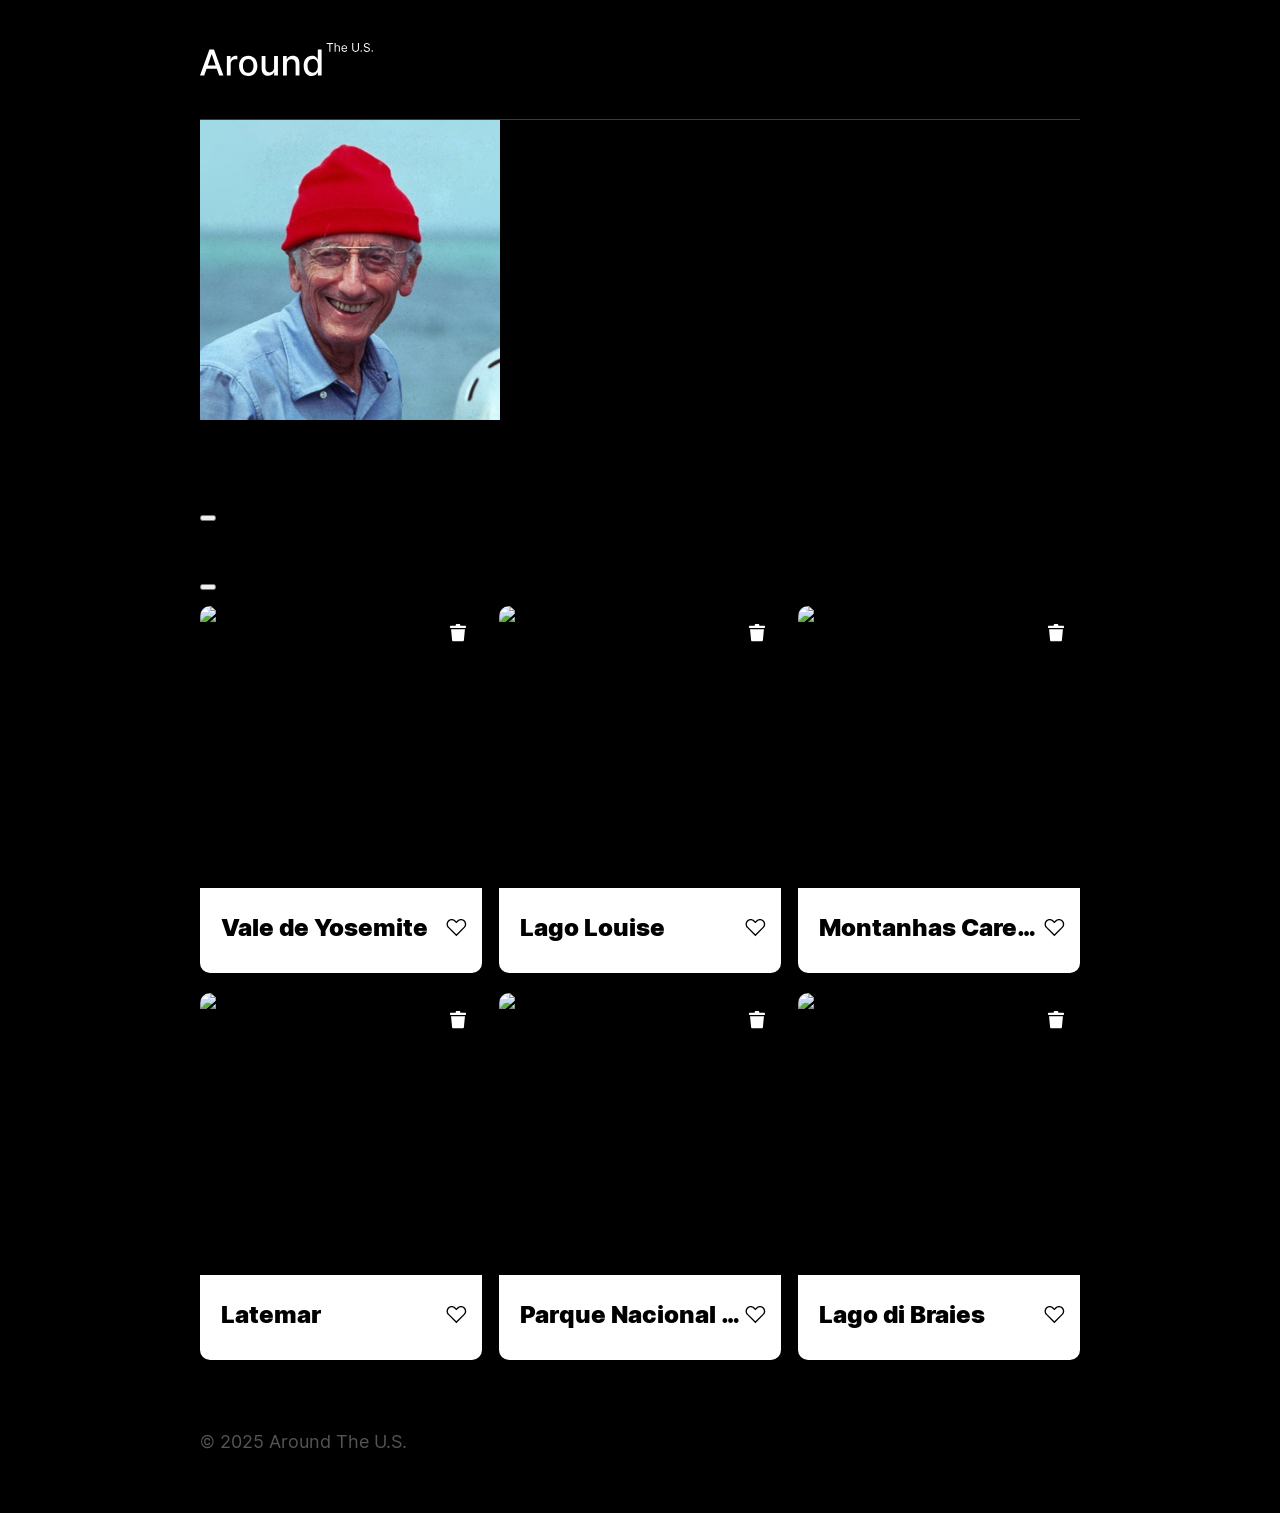
==== index.html @ 090f6848 "Initial commit" ====
<!DOCTYPE html>
<html lang="pt">
  <head>
    <meta charset="UTF-8" />
    <meta content="width=device-width, initial-scale=1.0" name="viewport" />
    <meta content="ie=edge" http-equiv="X-UA-Compatible" />
    <title>Around The U.S.</title>
    <link href="./pages/index.css" rel="stylesheet" />
  </head>
  <body class="page">
    <div class="page__content">
      <header class="header page__section">
        <img
          alt="Logotipo Around The U.S."
          class="logo header__logo"
          src="./images/logo.svg"
        />
      </header>
      <main class="content">
        <section class="profile page__section">
          <img class="profile__image" src="./images/avatar.jpg" alt="Avatar" />
          <div class="profile__info">
            <h1 class="profile__title">Jacques Cousteau</h1>
            <button
              aria-label="Editar perfil"
              class="profile__edit-button"
              type="button"
            ></button>
            <p class="profile__description">Explorador</p>
          </div>
          <button
            aria-label="Adicionar cartão"
            class="profile__add-button"
            type="button"
          ></button>
        </section>
        <section class="cards page__section">
          <ul class="cards__list">
            <li class="card">
              <img
                class="card__image"
                src="https://practicum-content.s3.us-west-1.amazonaws.com/web-code/moved_yosemite.jpg"
                alt="Vale de Yosemite"
              />
              <button
                aria-label="Excluir cartão"
                class="card__delete-button"
                type="button"
              ></button>
              <div class="card__description">
                <h2 class="card__title">Vale de Yosemite</h2>
                <button
                  aria-label="Botão de curtir"
                  class="card__like-button"
                  type="button"
                ></button>
              </div>
            </li>
            <li class="card">
              <img
                class="card__image"
                src="https://practicum-content.s3.us-west-1.amazonaws.com/web-code/moved_lake-louise.jpg"
                alt="Lago Louise"
              />
              <button
                aria-label="Excluir cartão"
                class="card__delete-button"
                type="button"
              ></button>
              <div class="card__description">
                <h2 class="card__title">Lago Louise</h2>
                <button
                  aria-label="Botão de curtir"
                  class="card__like-button"
                  type="button"
                ></button>
              </div>
            </li>
            <li class="card">
              <img
                class="card__image"
                src="https://practicum-content.s3.us-west-1.amazonaws.com/web-code/moved_bald-mountains.jpg"
                alt="Montanhas Carecas"
              />
              <button
                aria-label="Excluir cartão"
                class="card__delete-button"
                type="button"
              ></button>
              <div class="card__description">
                <h2 class="card__title">Montanhas Carecas</h2>
                <button
                  aria-label="Botão de curtir"
                  class="card__like-button"
                  type="button"
                ></button>
              </div>
            </li>
            <li class="card">
              <img
                class="card__image"
                src="https://practicum-content.s3.us-west-1.amazonaws.com/web-code/moved_latemar.jpg"
                alt="Latemar"
              />
              <button
                aria-label="Excluir cartão"
                class="card__delete-button"
                type="button"
              ></button>
              <div class="card__description">
                <h2 class="card__title">Latemar</h2>
                <button
                  aria-label="Botão de curtir"
                  class="card__like-button"
                  type="button"
                ></button>
              </div>
            </li>
            <li class="card">
              <img
                class="card__image"
                src="https://practicum-content.s3.us-west-1.amazonaws.com/web-code/moved_vanoise.jpg"
                alt="Parque Nacional da Vanoise"
              />
              <button
                aria-label="Excluir cartão"
                class="card__delete-button"
                type="button"
              ></button>
              <div class="card__description">
                <h2 class="card__title">Parque Nacional da Vanoise</h2>
                <button
                  aria-label="Botão de curtir"
                  class="card__like-button"
                  type="button"
                ></button>
              </div>
            </li>
            <li class="card">
              <img
                class="card__image"
                src="https://practicum-content.s3.us-west-1.amazonaws.com/web-code/moved_lago.jpg"
                alt="Lago di Braies"
              />
              <button
                aria-label="Excluir cartão"
                class="card__delete-button"
                type="button"
              ></button>
              <div class="card__description">
                <h2 class="card__title">Lago di Braies</h2>
                <button
                  aria-label="Botão de curtir"
                  class="card__like-button"
                  type="button"
                ></button>
              </div>
            </li>
          </ul>
        </section>
      </main>
      <footer class="footer page__section">
        <p class="footer__copyright">© 2025 Around The U.S.</p>
      </footer>
      <div class="popup" id="edit-popup">
        <div class="popup__content">
          <button
            aria-label="Fechar pop-up"
            class="popup__close"
            type="button"
          ></button>
          <h3 class="popup__title">Editar perfil</h3>
          <form class="popup__form" id="edit-profile-form">
            <input
              class="popup__input popup__input_type_name"
              name="name"
              placeholder="Nome"
              type="text"
            />
            <input
              class="popup__input popup__input_type_description"
              name="description"
              placeholder="Sobre mim"
              type="text"
            />
            <button class="button popup__button" type="submit">Salvar</button>
          </form>
        </div>
      </div>
      <div class="popup" id="new-card-popup">
        <div class="popup__content">
          <button
            aria-label="Fechar pop-up"
            class="popup__close"
            type="button"
          ></button>
          <h3 class="popup__title">Novo local</h3>
          <form class="popup__form" id="new-card-form">
            <input
              class="popup__input popup__input_type_card-name"
              name="place-name"
              placeholder="Título"
              required
              type="text"
            />
            <input
              class="popup__input popup__input_type_url"
              name="link"
              placeholder="Link de Imagem"
              required
              type="url"
            />
            <button class="button popup__button" type="submit">Criar</button>
          </form>
        </div>
      </div>
      <div class="popup" id="image-popup">
        <div class="popup__content popup__content_content_image">
          <button
            aria-label="Fechar pop-up"
            class="popup__close"
            type="button"
          ></button>
          <img alt="" class="popup__image" src="#" />
          <p class="popup__caption"></p>
        </div>
      </div>
    </div>
  </body>
</html>
---- pages/index.css ----
@import url("../vendor/normalize.css");
@import url("../vendor/fonts.css");

@import url("../blocks/page.css");
@import url("../blocks/header.css");
@import url("../blocks/content.css");
@import url("../blocks/footer.css");
@import url("../blocks/profile.css");
@import url("../blocks/cards.css");
@import url("../blocks/card.css");
@import url("../blocks/popup.css");
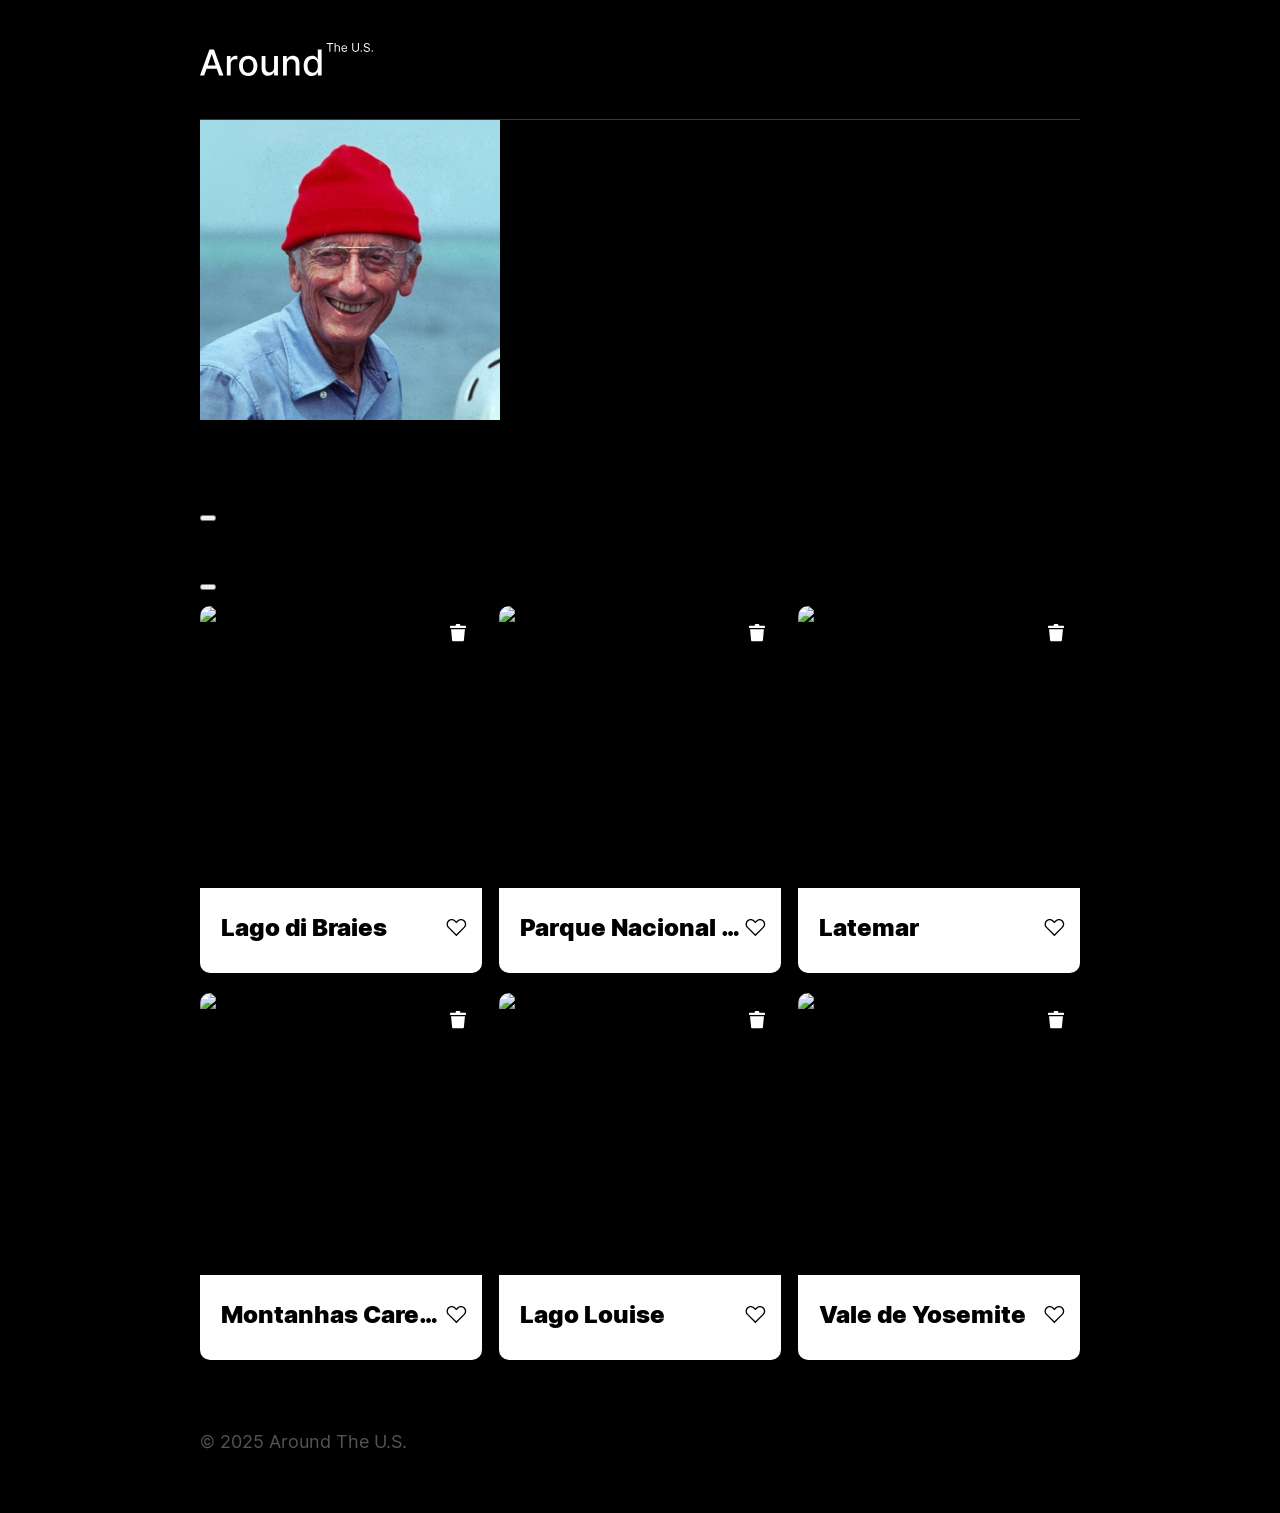
==== commit 0bad7670: "add newcard modal" ====
--- a/index.html
+++ b/index.html
@@ -36,11 +36,12 @@
         </section>
         <section class="cards page__section">
           <ul class="cards__list">
-            <li class="card">
+            <template id="card-template">
+              <li class="card">
               <img
                 class="card__image"
-                src="https://practicum-content.s3.us-west-1.amazonaws.com/web-code/moved_yosemite.jpg"
-                alt="Vale de Yosemite"
+                src=""
+                alt=""
               />
               <button
                 aria-label="Excluir cartão"
@@ -48,114 +49,15 @@
                 type="button"
               ></button>
               <div class="card__description">
-                <h2 class="card__title">Vale de Yosemite</h2>
-                <button
+                  <h2 class="card__title"></h2>
+                  <button
                   aria-label="Botão de curtir"
                   class="card__like-button"
                   type="button"
-                ></button>
-              </div>
-            </li>
-            <li class="card">
-              <img
-                class="card__image"
-                src="https://practicum-content.s3.us-west-1.amazonaws.com/web-code/moved_lake-louise.jpg"
-                alt="Lago Louise"
-              />
-              <button
-                aria-label="Excluir cartão"
-                class="card__delete-button"
-                type="button"
-              ></button>
-              <div class="card__description">
-                <h2 class="card__title">Lago Louise</h2>
-                <button
-                  aria-label="Botão de curtir"
-                  class="card__like-button"
-                  type="button"
-                ></button>
-              </div>
-            </li>
-            <li class="card">
-              <img
-                class="card__image"
-                src="https://practicum-content.s3.us-west-1.amazonaws.com/web-code/moved_bald-mountains.jpg"
-                alt="Montanhas Carecas"
-              />
-              <button
-                aria-label="Excluir cartão"
-                class="card__delete-button"
-                type="button"
-              ></button>
-              <div class="card__description">
-                <h2 class="card__title">Montanhas Carecas</h2>
-                <button
-                  aria-label="Botão de curtir"
-                  class="card__like-button"
-                  type="button"
-                ></button>
-              </div>
-            </li>
-            <li class="card">
-              <img
-                class="card__image"
-                src="https://practicum-content.s3.us-west-1.amazonaws.com/web-code/moved_latemar.jpg"
-                alt="Latemar"
-              />
-              <button
-                aria-label="Excluir cartão"
-                class="card__delete-button"
-                type="button"
-              ></button>
-              <div class="card__description">
-                <h2 class="card__title">Latemar</h2>
-                <button
-                  aria-label="Botão de curtir"
-                  class="card__like-button"
-                  type="button"
-                ></button>
-              </div>
-            </li>
-            <li class="card">
-              <img
-                class="card__image"
-                src="https://practicum-content.s3.us-west-1.amazonaws.com/web-code/moved_vanoise.jpg"
-                alt="Parque Nacional da Vanoise"
-              />
-              <button
-                aria-label="Excluir cartão"
-                class="card__delete-button"
-                type="button"
-              ></button>
-              <div class="card__description">
-                <h2 class="card__title">Parque Nacional da Vanoise</h2>
-                <button
-                  aria-label="Botão de curtir"
-                  class="card__like-button"
-                  type="button"
-                ></button>
-              </div>
-            </li>
-            <li class="card">
-              <img
-                class="card__image"
-                src="https://practicum-content.s3.us-west-1.amazonaws.com/web-code/moved_lago.jpg"
-                alt="Lago di Braies"
-              />
-              <button
-                aria-label="Excluir cartão"
-                class="card__delete-button"
-                type="button"
-              ></button>
-              <div class="card__description">
-                <h2 class="card__title">Lago di Braies</h2>
-                <button
-                  aria-label="Botão de curtir"
-                  class="card__like-button"
-                  type="button"
-                ></button>
-              </div>
-            </li>
+                  ></button>
+                </div>
+              </li>
+            </template>
           </ul>
         </section>
       </main>
@@ -226,5 +128,6 @@
         </div>
       </div>
     </div>
+    <script src="./scripts/index.js"></script>
   </body>
 </html>
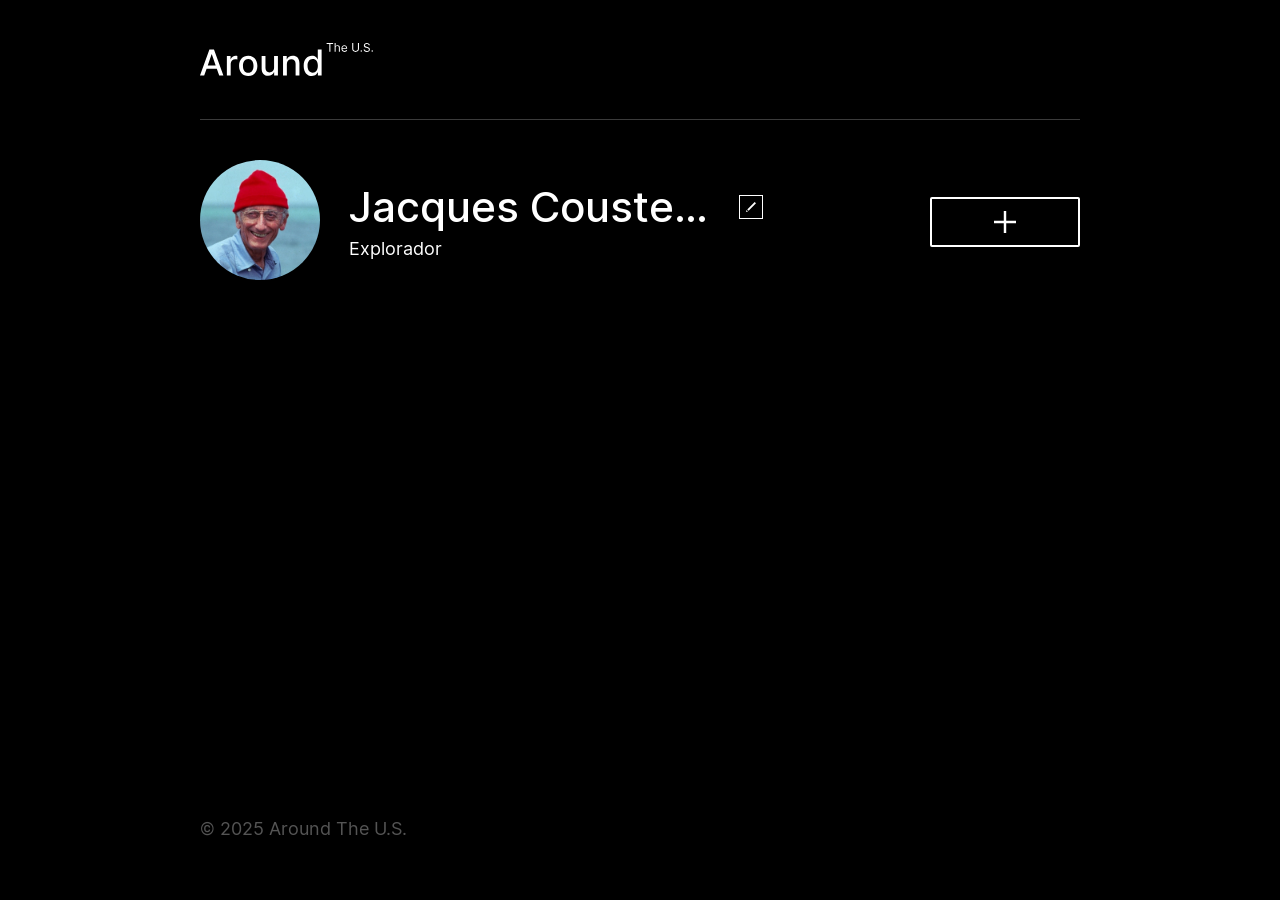
==== commit 5b886002: "add api related behaviours" ====
--- a/index.html
+++ b/index.html
@@ -1,4 +1,4 @@
-<!DOCTYPE html>
+<!doctype html>
 <html lang="pt">
   <head>
     <meta charset="UTF-8" />
@@ -18,7 +18,14 @@
       </header>
       <main class="content">
         <section class="profile page__section">
-          <img class="profile__image" src="./images/avatar.jpg" alt="Avatar" />
+          <div class="profile__image-container">
+            <img
+              class="profile__image"
+              src="./images/avatar.jpg"
+              alt="Avatar"
+            />
+            <button class="profile__image-hover"></button>
+          </div>
           <div class="profile__info">
             <h1 class="profile__title">Jacques Cousteau</h1>
             <button
@@ -38,22 +45,18 @@
           <ul class="cards__list">
             <template id="card-template">
               <li class="card">
-              <img
-                class="card__image"
-                src=""
-                alt=""
-              />
-              <button
-                aria-label="Excluir cartão"
-                class="card__delete-button"
-                type="button"
-              ></button>
-              <div class="card__description">
+                <img class="card__image" src="" alt="" />
+                <button
+                  aria-label="Excluir cartão"
+                  class="card__delete-button"
+                  type="button"
+                ></button>
+                <div class="card__description">
                   <h2 class="card__title"></h2>
                   <button
-                  aria-label="Botão de curtir"
-                  class="card__like-button"
-                  type="button"
+                    aria-label="Botão de curtir"
+                    class="card__like-button"
+                    type="button"
                   ></button>
                 </div>
               </li>
@@ -64,6 +67,31 @@
       <footer class="footer page__section">
         <p class="footer__copyright">© 2025 Around The U.S.</p>
       </footer>
+      <div class="popup" id="edit-profile-avatar">
+        <div class="popup__content">
+          <button
+            aria-label="Fechar pop-up"
+            class="popup__close"
+            type="button"
+          ></button>
+          <h3 class="popup__title">Alterar a foto do perfil</h3>
+          <form class="popup__form" id="edit-avatar-form">
+            <input
+              class="popup__input popoup__input_type_url"
+              name="link"
+              placeholder="Link de Imagem"
+              required
+              type="url"
+              id="avatar"
+            />
+            <span
+              class="link-input-error popup__input-error"
+              id="avatar-input-error"
+            ></span>
+            <button class="button popup__button">Salvar</button>
+          </form>
+        </div>
+      </div>
       <div class="popup" id="edit-popup">
         <div class="popup__content">
           <button
@@ -78,13 +106,29 @@
               name="name"
               placeholder="Nome"
               type="text"
-            />
+              minlength="2"
+              maxlength="40"
+              required
+              id="name"
+            />
+            <span
+              class="name-input-error popup__input-error"
+              id="name-input-error"
+            ></span>
             <input
               class="popup__input popup__input_type_description"
               name="description"
               placeholder="Sobre mim"
               type="text"
-            />
+              minlength="2"
+              maxlength="200"
+              required
+              id="description"
+            />
+            <span
+              class="description-input-error popup__input-error"
+              id="description-input-error"
+            ></span>
             <button class="button popup__button" type="submit">Salvar</button>
           </form>
         </div>
@@ -104,14 +148,26 @@
               placeholder="Título"
               required
               type="text"
-            />
+              minlength="2"
+              maxlength="30"
+              id="place-name"
+            />
+            <span
+              class="place-name-input-error popup__input-error"
+              id="place-name-input-error"
+            ></span>
             <input
               class="popup__input popup__input_type_url"
               name="link"
               placeholder="Link de Imagem"
               required
               type="url"
-            />
+              id="link"
+            />
+            <span
+              class="link-input-error popup__input-error"
+              id="link-input-error"
+            ></span>
             <button class="button popup__button" type="submit">Criar</button>
           </form>
         </div>
@@ -127,7 +183,23 @@
           <p class="popup__caption"></p>
         </div>
       </div>
+      <div class="popup" id="delete-popup">
+        <div class="popup__content">
+          <button
+            aria-label="Fechar pop-up"
+            class="popup__close"
+            type="button"
+          ></button>
+          <h3 class="popup__title">Tem certeza?</h3>
+          <button
+            class="button popup__button popup__confirm-button"
+            type="click"
+          >
+            Sim
+          </button>
+        </div>
+      </div>
     </div>
-    <script src="./scripts/index.js"></script>
+    <script type="module" src="./scripts/index.js"></script>
   </body>
 </html>
